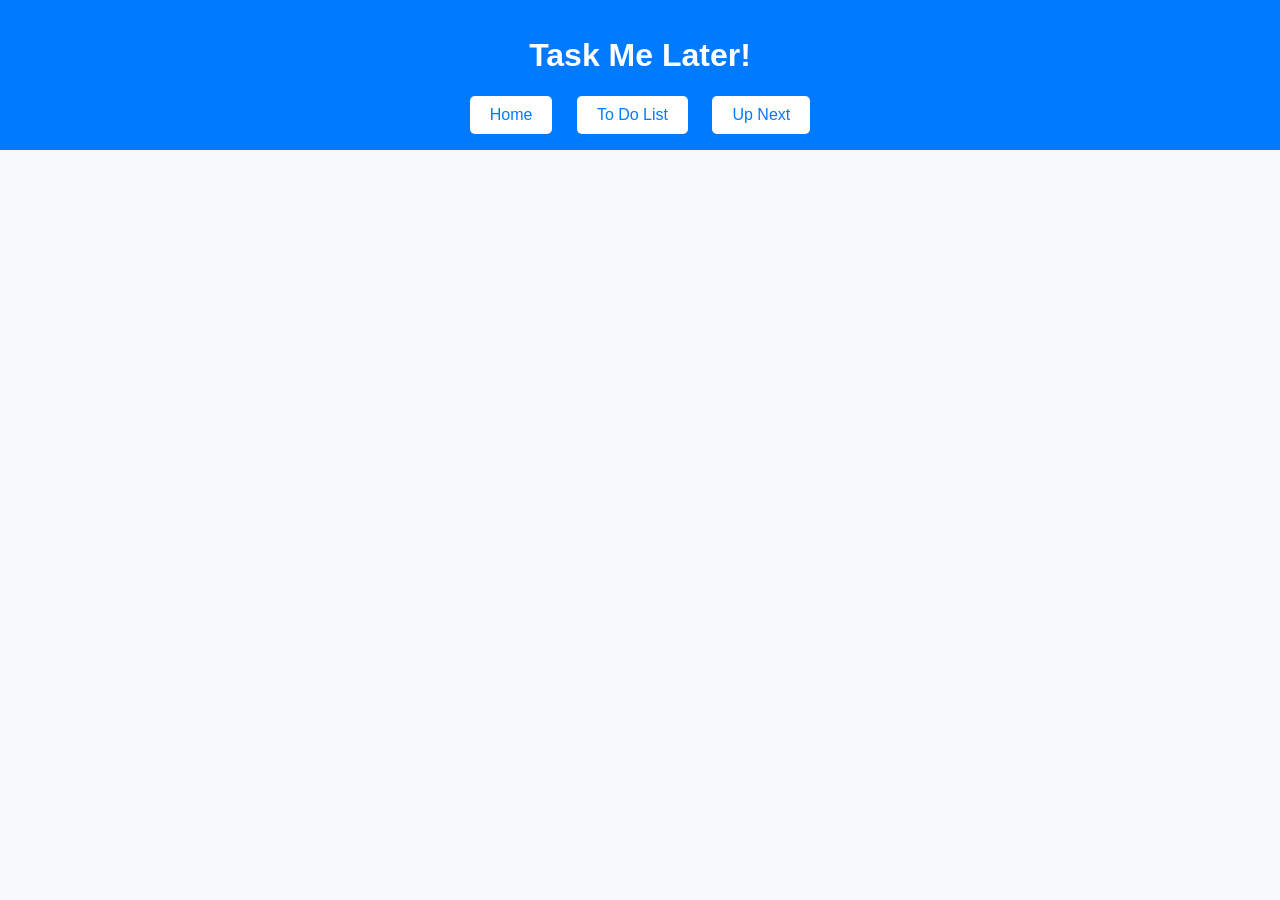
==== FinalProject.html @ 8c24cf0a "Initial commit" ====
<!DOCTYPE html>
<html lang="en">
<head>
  <meta charset="UTF-8">
  <meta name="viewport" content="width=device-width, initial-scale=1.0">
  <title>Task Me Later!</title>
  <link rel="stylesheet" href="styles.css">
</head>
<body>
  <header>
    <h1>Task Me Later!</h1>
    <nav>
      <button id="homeTab">Home</button>
      <button id="manageTab">To Do List</button>
      <button id="upNextTab">Up Next</button>
    </nav>
  </header>
  <main id="content">
    <!-- Content dynamically loaded by JavaScript -->
  </main>
  <script src="script.js"></script>
</body>
</html>
---- styles.css ----
body {
    font-family: Arial, sans-serif;
    margin: 0;
    padding: 0;
    background-color: #f8f9fa;
    color: #333;
  }
  
  header {
    background-color: #007bff;
    color: white;
    padding: 1rem;
    text-align: center;
  }
  
  nav {
    margin-top: 1rem;
  }
  
  nav button {
    margin: 0 10px;
    padding: 10px 20px;
    border: none;
    border-radius: 5px;
    background-color: white;
    color: #007bff;
    cursor: pointer;
    font-size: 16px;
  }
  
  nav button:hover {
    background-color: #0056b3;
    color: white;
  }
  
  #content {
    padding: 20px;
  }
  
  table {
    width: 100%;
    border-collapse: collapse;
    margin-top: 20px;
  }
  
  th, td {
    border: 1px solid #ddd;
    padding: 10px;
    text-align: left;
  }
  
  th {
    cursor: pointer;
    background-color: #007bff;
    color: white;
  }
  
  th:hover {
    background-color: #0056b3;
  }
  
  button {
    padding: 8px 12px;
    border: none;
    border-radius: 5px;
    cursor: pointer;
  }
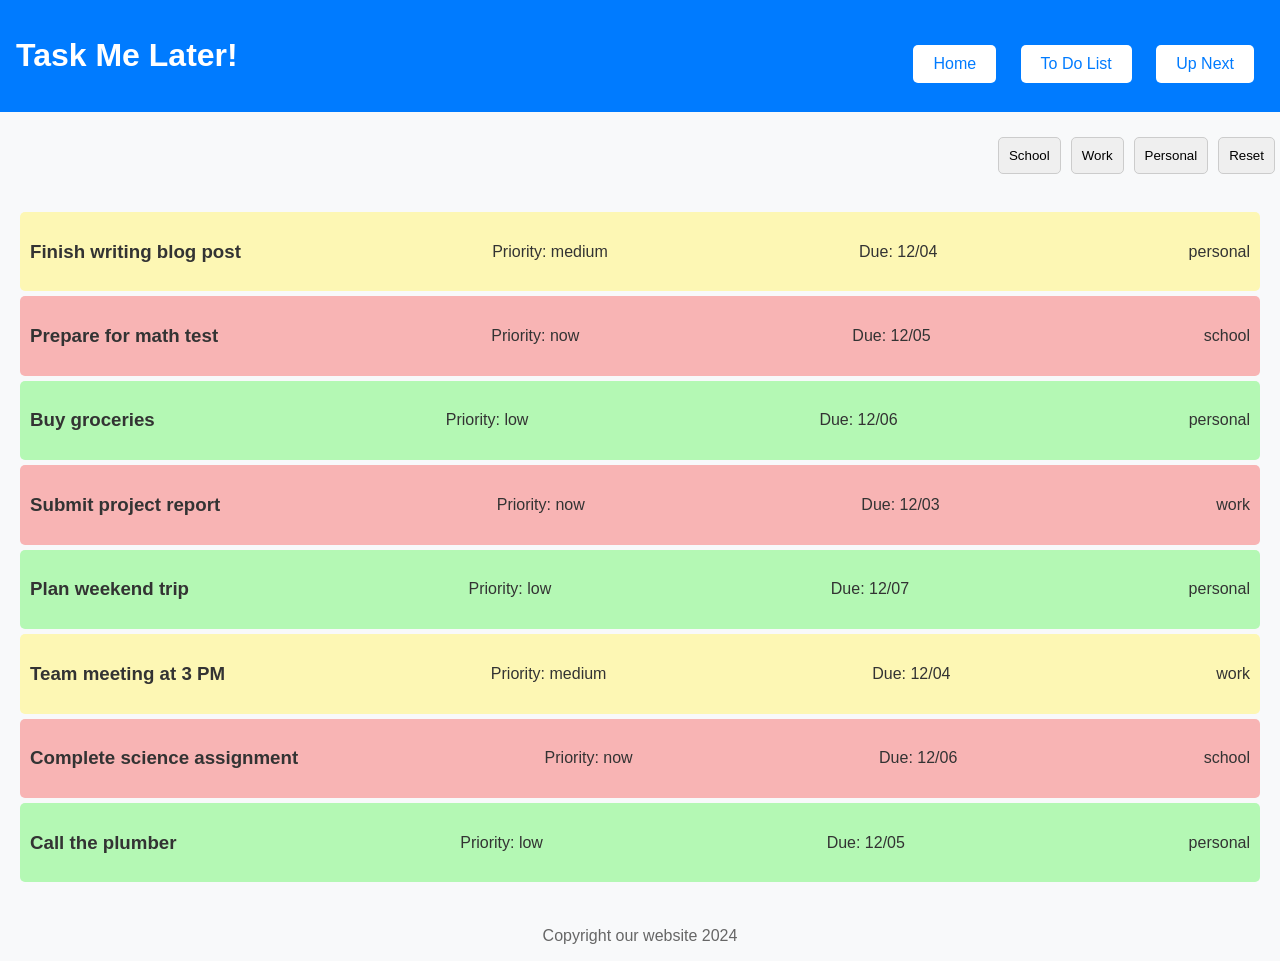
==== commit 108edd44: "Added full functionality to first home page" ====
--- a/FinalProject.html
+++ b/FinalProject.html
@@ -6,18 +6,35 @@
   <title>Task Me Later!</title>
   <link rel="stylesheet" href="styles.css">
 </head>
-<body>
-  <header>
-    <h1>Task Me Later!</h1>
-    <nav>
-      <button id="homeTab">Home</button>
-      <button id="manageTab">To Do List</button>
-      <button id="upNextTab">Up Next</button>
-    </nav>
-  </header>
-  <main id="content">
-    <!-- Content dynamically loaded by JavaScript -->
-  </main>
-  <script src="script.js"></script>
-</body>
+    <body>
+      <header>
+        <h1>Task Me Later!</h1>
+        <nav>
+          <button id="homeTab" onclick="window.location.href = 'FinalProject.html'">Home</button>
+          <button id="manageTab" onclick="window.location.href = 'todo.html'">To Do List</button>
+          <button id="upNextTab" onclick="window.location.href = 'UpNext.html'">Up Next</button>
+        </nav>
+      </header>
+
+      <main id="content">
+      <script src="FinalProject.js" defer></script>
+
+          <!-- Add buttons for task options -->
+          <div class="task-options">
+              <button id="school">School</button>
+              <button id="work">Work</button>
+              <button id="personal">Personal</button>
+              <button id="reset">Reset</button>
+          </div>
+
+      <div id="task-list">
+                <!-- Tasks will be loaded here -->
+      </div>
+
+
+     <footer>
+            <p>Copyright our website 2024</p>
+      </footer>
+    </main>
+    </body>
 </html>
--- a/styles.css
+++ b/styles.css
@@ -4,10 +4,15 @@
     padding: 0;
     background-color: #f8f9fa;
     color: #333;
+  display: flex;
+    flex-direction: column;
   }
   
   header {
     background-color: #007bff;
+    display: flex;
+    justify-content: space-between;
+    align-items: center;
     color: white;
     padding: 1rem;
     text-align: center;
@@ -32,10 +37,30 @@
     background-color: #0056b3;
     color: white;
   }
+
+  main{
+    flex : 1;
+  }
   
-  #content {
+  #task-list {
     padding: 20px;
+    margin-top: 75px;
   }
+
+    .task-options {
+        display: flex;
+        justify-content: space-between;
+        float: right;
+        margin-top: 20px;
+    }
+  .task-options button {
+    margin: 5px;
+    padding: 10px;
+    border: 1px solid #ccc;
+    border-radius: 5px;
+    cursor: pointer;
+  }
+
   
   table {
     width: 100%;
@@ -65,4 +90,24 @@
     border-radius: 5px;
     cursor: pointer;
   }
-  +
+  footer{
+    margin-top: 20px;
+    text-align: center;
+    color: #666;
+
+  }
+
+.task {
+    display: flex;
+    justify-content: space-between;
+    align-items: center;
+    padding: 10px;
+    margin: 5px 0;
+    border-radius: 5px;
+}
+
+.task.now { background-color: #f8b4b4; }
+.task.medium { background-color: #fdf7b4; }
+.task.low { background-color: #b4f8b4; }
+
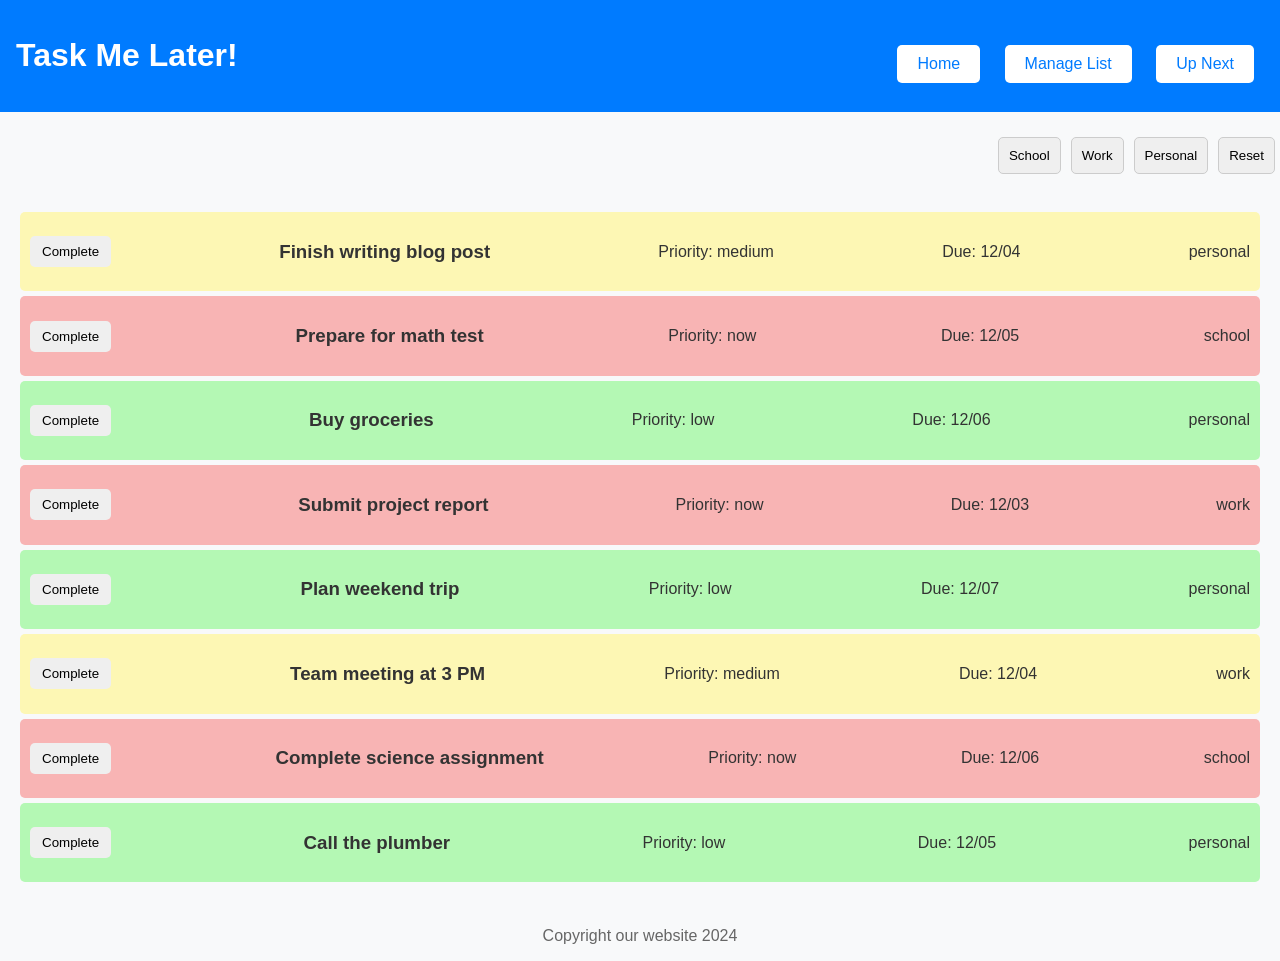
==== commit b8c95fa7: "stuff by me and kara idek i want this to be over" ====
--- a/FinalProject.html
+++ b/FinalProject.html
@@ -1,18 +1,18 @@
 <!DOCTYPE html>
 <html lang="en">
-<head>
-  <meta charset="UTF-8">
-  <meta name="viewport" content="width=device-width, initial-scale=1.0">
-  <title>Task Me Later!</title>
-  <link rel="stylesheet" href="styles.css">
-</head>
+  <head>
+    <meta charset="UTF-8">
+    <meta name="viewport" content="width=device-width, initial-scale=1.0">
+    <title>Task Me Later!</title>
+    <link rel="stylesheet" href="styles.css">
+  </head>
     <body>
       <header>
         <h1>Task Me Later!</h1>
         <nav>
-          <button id="homeTab" onclick="window.location.href = 'FinalProject.html'">Home</button>
-          <button id="manageTab" onclick="window.location.href = 'todo.html'">To Do List</button>
-          <button id="upNextTab" onclick="window.location.href = 'UpNext.html'">Up Next</button>
+            <button id="homeTab" onclick="window.location.href = 'FinalProject.html'">Home</button>
+            <button id="manageTab" onclick="window.location.href = 'manage.html'">Manage List</button>
+            <button id="upNextTab" onclick="window.location.href = 'UpNext.html'">Up Next</button>
         </nav>
       </header>
 
--- a/styles.css
+++ b/styles.css
@@ -110,4 +110,5 @@
 .task.now { background-color: #f8b4b4; }
 .task.medium { background-color: #fdf7b4; }
 .task.low { background-color: #b4f8b4; }
+.task.completed { background-color: gray; color: white; }
 
